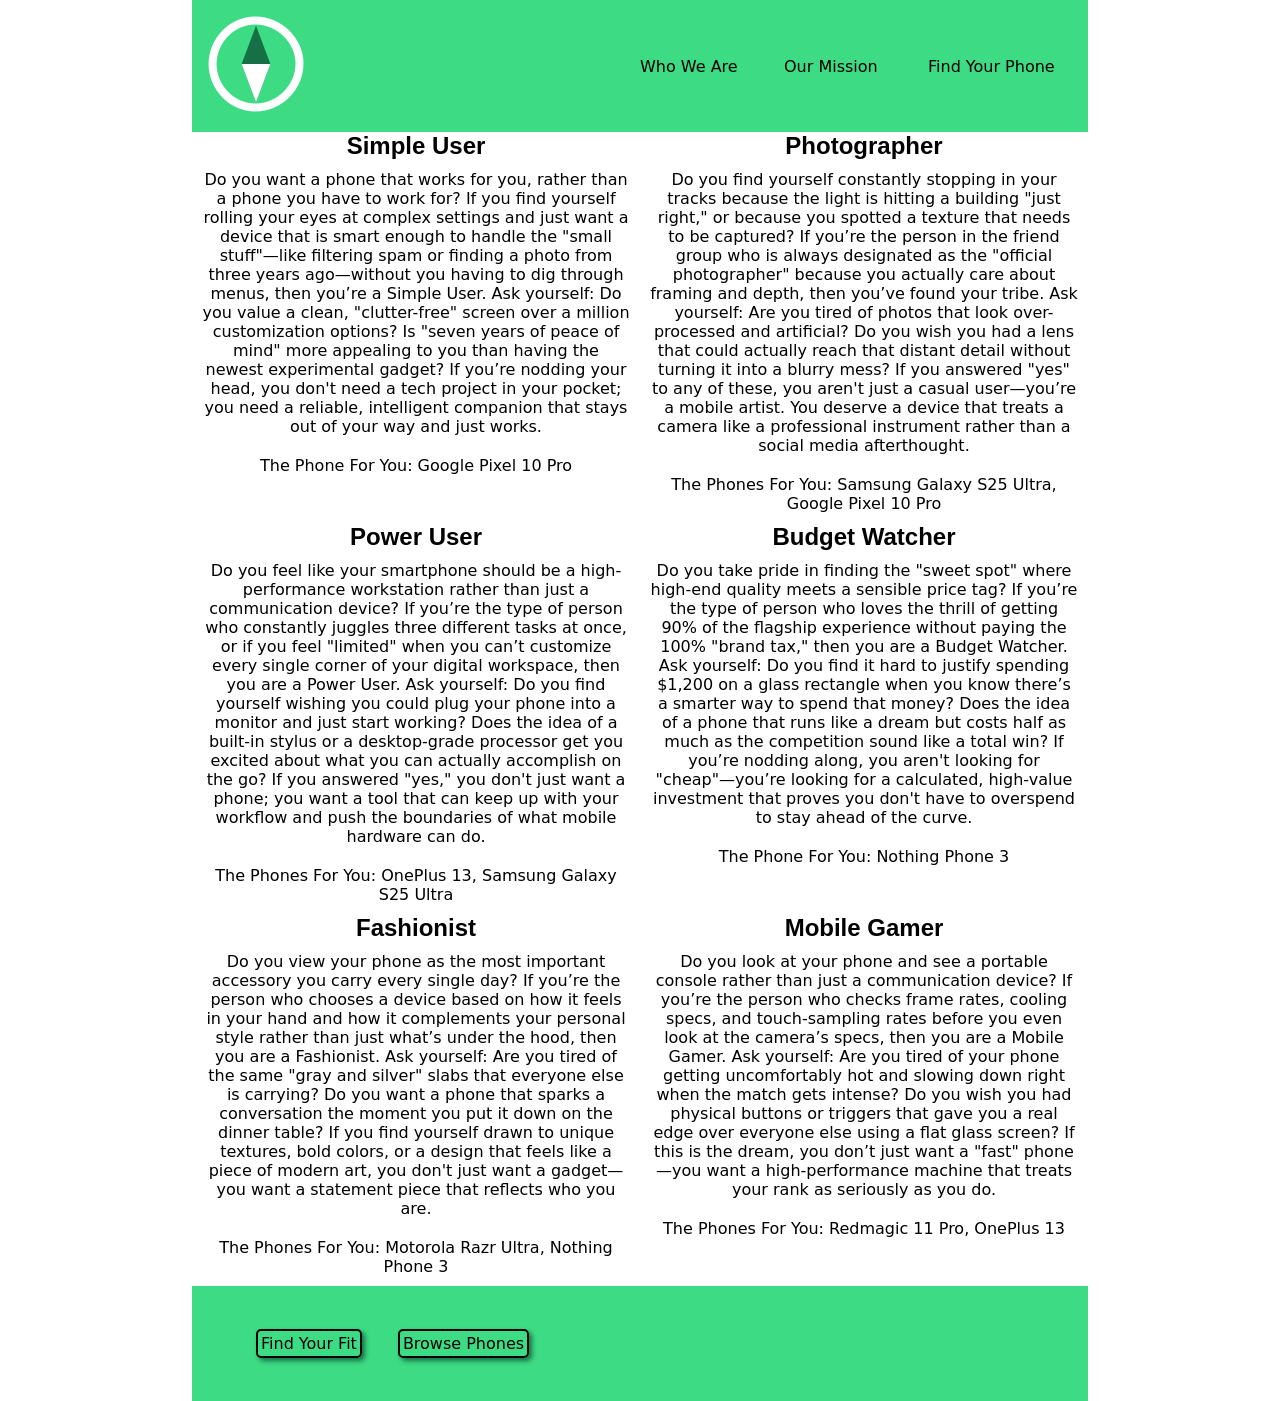
==== archetypes.html @ 5565487e "renaming child pages and css" ====
<!DOCTYPE html>
<html lang="en">
<head>
    <meta charset="UTF-8">
    <meta name="viewport" content="width=device-width, initial-scale=1.0">
    <title>Archetypes</title>
    <link rel="stylesheet" href="styles/archetypes.css">
</head>
<body>
    <header>
        <a href="index.html">
            <img src="images/bahen-logo.png" alt="compass logo image">
        </a>
        <nav>
            <a href="index.html#we_are">Who We Are</a>
            <a href="index.html#mission">Our Mission</a>
            <a href="index.html#find">Find Your Phone</a>
        </nav>
    </header>
    <main>
        <div id="archetypes">
            <section id="simple">
            <h2>Simple User</h2>
                <p>
                    Do you want a phone that works for you, rather than a phone you have to work for? If you find yourself rolling your eyes at complex settings and just want a device that is smart enough to handle the "small stuff"—like filtering spam or finding a photo from three years ago—without you having to dig through menus, then you’re a Simple User. Ask yourself: Do you value a clean, "clutter-free" screen over a million customization options? Is "seven years of peace of mind" more appealing to you than having the newest experimental gadget? If you’re nodding your head, you don't need a tech project in your pocket; you need a reliable, intelligent companion that stays out of your way and just works.
                </p>
                <p>
                    The Phone For You: Google Pixel 10 Pro
                </p>
            </section>
            <section id="photographer">
                <h2>Photographer</h2>
                <p>
                    Do you find yourself constantly stopping in your tracks because the light is hitting a building "just right," or because you spotted a texture that needs to be captured? If you’re the person in the friend group who is always designated as the "official photographer" because you actually care about framing and depth, then you’ve found your tribe. Ask yourself: Are you tired of photos that look over-processed and artificial? Do you wish you had a lens that could actually reach that distant detail without turning it into a blurry mess? If you answered "yes" to any of these, you aren't just a casual user—you’re a mobile artist. You deserve a device that treats a camera like a professional instrument rather than a social media afterthought.
                </p>
                <p>
                    The Phones For You: Samsung Galaxy S25 Ultra, Google Pixel 10 Pro
                </p>
            </section>
            <section id="power">
                <h2>Power User</h2>
                <p>
                    Do you feel like your smartphone should be a high-performance workstation rather than just a communication device? If you’re the type of person who constantly juggles three different tasks at once, or if you feel "limited" when you can’t customize every single corner of your digital workspace, then you are a Power User. Ask yourself: Do you find yourself wishing you could plug your phone into a monitor and just start working? Does the idea of a built-in stylus or a desktop-grade processor get you excited about what you can actually accomplish on the go? If you answered "yes," you don't just want a phone; you want a tool that can keep up with your workflow and push the boundaries of what mobile hardware can do.
                </p>
                <p>
                    The Phones For You: OnePlus 13, Samsung Galaxy S25 Ultra
                </p>
            </section>
            <section id="budget">
                <h2>Budget Watcher</h2>
                <p>
                    Do you take pride in finding the "sweet spot" where high-end quality meets a sensible price tag? If you’re the type of person who loves the thrill of getting 90% of the flagship experience without paying the 100% "brand tax," then you are a Budget Watcher. Ask yourself: Do you find it hard to justify spending $1,200 on a glass rectangle when you know there’s a smarter way to spend that money? Does the idea of a phone that runs like a dream but costs half as much as the competition sound like a total win? If you’re nodding along, you aren't looking for "cheap"—you’re looking for a calculated, high-value investment that proves you don't have to overspend to stay ahead of the curve.
                </p>
                <p>
                    The Phone For You: Nothing Phone 3
                </p>
            </section>
            <section id="fashion">
                <h2>Fashionist</h2>
                <p>
                    Do you view your phone as the most important accessory you carry every single day? If you’re the person who chooses a device based on how it feels in your hand and how it complements your personal style rather than just what’s under the hood, then you are a Fashionist. Ask yourself: Are you tired of the same "gray and silver" slabs that everyone else is carrying? Do you want a phone that sparks a conversation the moment you put it down on the dinner table? If you find yourself drawn to unique textures, bold colors, or a design that feels like a piece of modern art, you don't just want a gadget—you want a statement piece that reflects who you are.
                </p>
                <p>
                    The Phones For You: Motorola Razr Ultra, Nothing Phone 3
                </p>
            </section>
            <section id="gamer">
                <h2>Mobile Gamer</h2>
                <p>
                    Do you look at your phone and see a portable console rather than just a communication device? If you’re the person who checks frame rates, cooling specs, and touch-sampling rates before you even look at the camera’s specs, then you are a Mobile Gamer. Ask yourself: Are you tired of your phone getting uncomfortably hot and slowing down right when the match gets intense? Do you wish you had physical buttons or triggers that gave you a real edge over everyone else using a flat glass screen? If this is the dream, you don’t just want a "fast" phone—you want a high-performance machine that treats your rank as seriously as you do.
                </p>
                <p>
                    The Phones For You: Redmagic 11 Pro, OnePlus 13
                </p>
            </section>
        </div>
    </main>
    <footer>
        <a class="button" href="page1.html">Find Your Fit</a>
        <a class="button" href="page2.html">Browse Phones</a>
    </footer>
</body>
</html>
---- styles/archetypes.css ----
@import url();

*{
    box-sizing: border-box;
    margin: 0;
    padding: 0;
}

body{
    max-width: 70%;
    margin: auto;
}

header{
    background: #3DDC84;
    color: #000000;
    display: grid;
    grid-template-columns: 1fr 1fr;
    padding: 1em;
}

nav{
    display: grid;
    grid-template-columns: 1fr 1fr 1fr;
    align-items: center;
}

h1, h2, h3, h4, h5, h6{
    font-family: "Trebuchet MS", sans-serif;
}

p{
    font-family: system-ui, sans-serif;
    padding: 10px;
}

a{
    font-family: system-ui, sans-serif;
    text-decoration: none;
    color: #000000;
}

.links .button{
    box-shadow: 3px 3px 5px #000000;
}

.button{
    background: #3DDC84;
    border: 2px solid #000000;
    border-radius: 5px;
    padding: 3px;
    box-shadow: 3px 3px 5px #157145;
    margin: 1em;
}

#we_are, #mission, #find{
    text-align: center;
    margin: .5em;
    font-size: 2.5em;
}

#content{
    max-width: 80%;
    margin: 0 auto;
}

#content p{
    margin: 1em;
}

#archetypes{
    display: grid;
    grid-template-columns: 1fr 1fr;
}

#simple{
    justify-items: center;
    text-align: center;
    text-decoration: none;
}

#photographer{
    justify-items: center;
    text-align: center;
    text-decoration: none;
}

#power{
    justify-items: center;
    text-align: center;
    text-decoration: none;
}

#budget{
    justify-items: center;
    text-align: center;
    text-decoration: none;
}

#fashion{
    justify-items: center;
    text-align: center;
    text-decoration: none;
}

#gamer{
    justify-items: center;
    text-align: center;
    text-decoration: none;
}

footer{
    background: #3DDC84;
    color: #000000;
    padding: 3em;
}
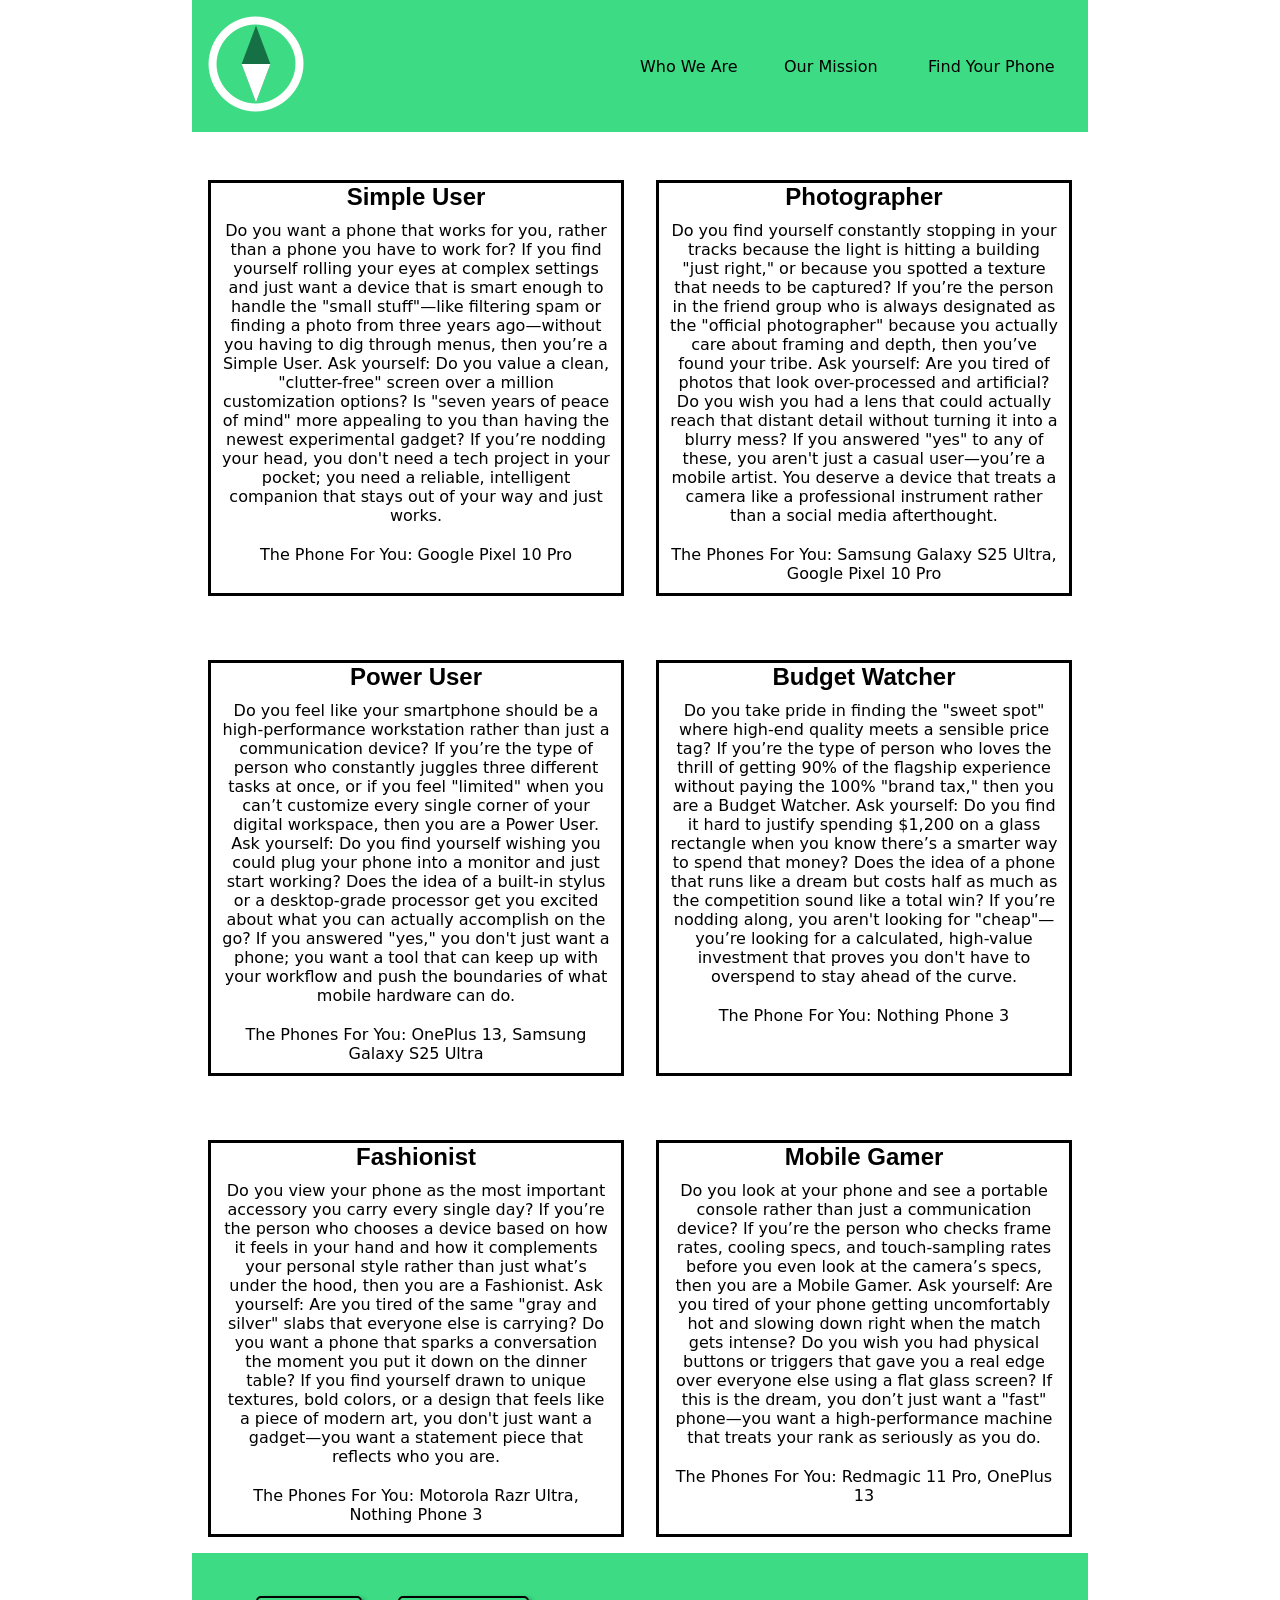
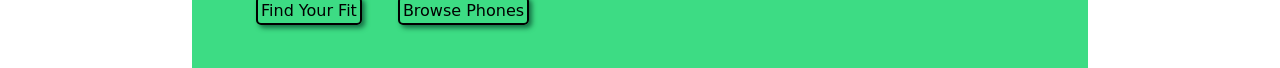
==== commit d485eab9: "link corrections" ====
--- a/archetypes.html
+++ b/archetypes.html
@@ -76,8 +76,8 @@
         </div>
     </main>
     <footer>
-        <a class="button" href="page1.html">Find Your Fit</a>
-        <a class="button" href="page2.html">Browse Phones</a>
+        <a class="button" href="archetypes.html">Find Your Fit</a>
+        <a class="button" href="phones.html">Browse Phones</a>
     </footer>
 </body>
 </html>
--- a/styles/archetypes.css
+++ b/styles/archetypes.css
@@ -77,36 +77,54 @@
     justify-items: center;
     text-align: center;
     text-decoration: none;
+    margin: 1em;
+    border: solid, black, 3px;
+    margin-top: 3em;
 }
 
 #photographer{
     justify-items: center;
     text-align: center;
     text-decoration: none;
+    margin: 1em;
+    border: solid, black, 3px;
+    margin-top: 3em;
 }
 
 #power{
     justify-items: center;
     text-align: center;
     text-decoration: none;
+    margin: 1em;
+    border: solid, black, 3px;
+    margin-top: 3em;
 }
 
 #budget{
     justify-items: center;
     text-align: center;
     text-decoration: none;
+    margin: 1em;
+    border: solid, black, 3px;
+    margin-top: 3em;
 }
 
 #fashion{
     justify-items: center;
     text-align: center;
     text-decoration: none;
+    margin: 1em;
+    border: solid, black, 3px;
+    margin-top: 3em;
 }
 
 #gamer{
     justify-items: center;
     text-align: center;
     text-decoration: none;
+    margin: 1em;
+    border: solid, black, 3px;
+    margin-top: 3em;
 }
 
 footer{
